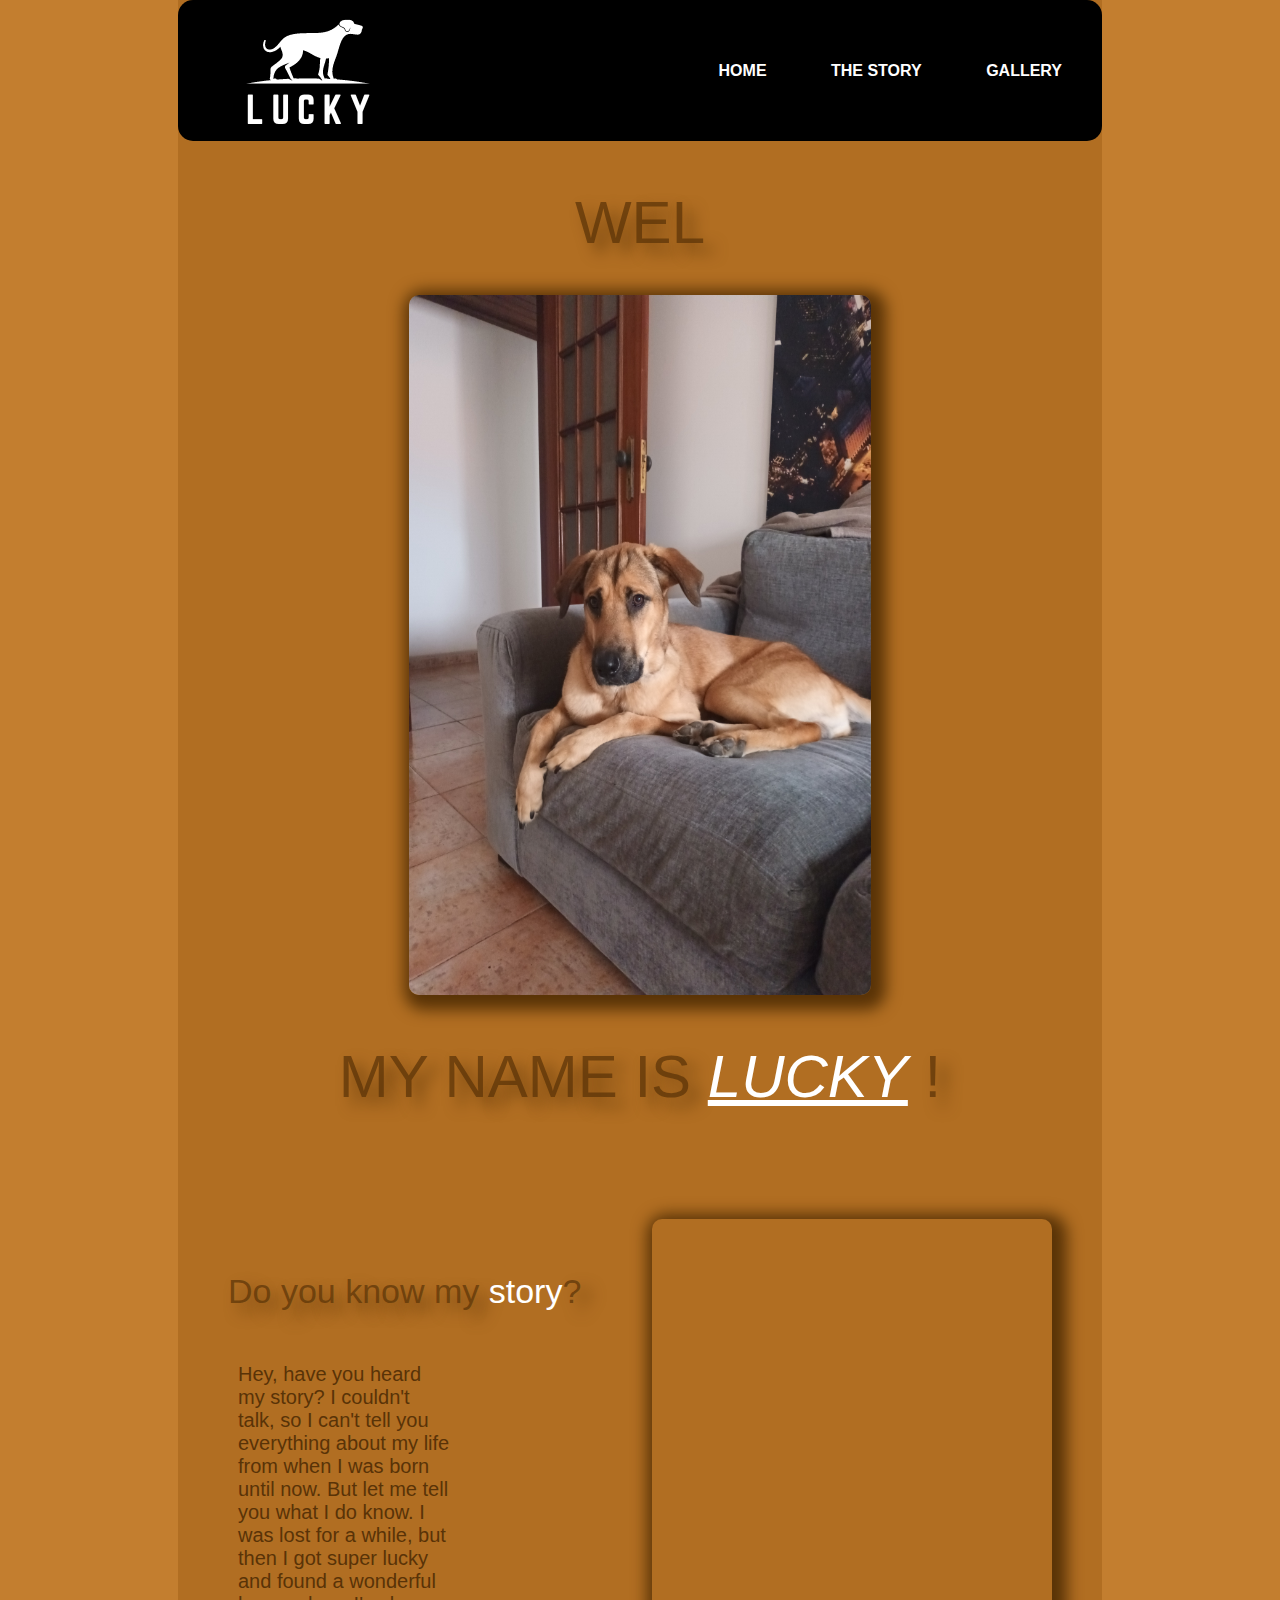
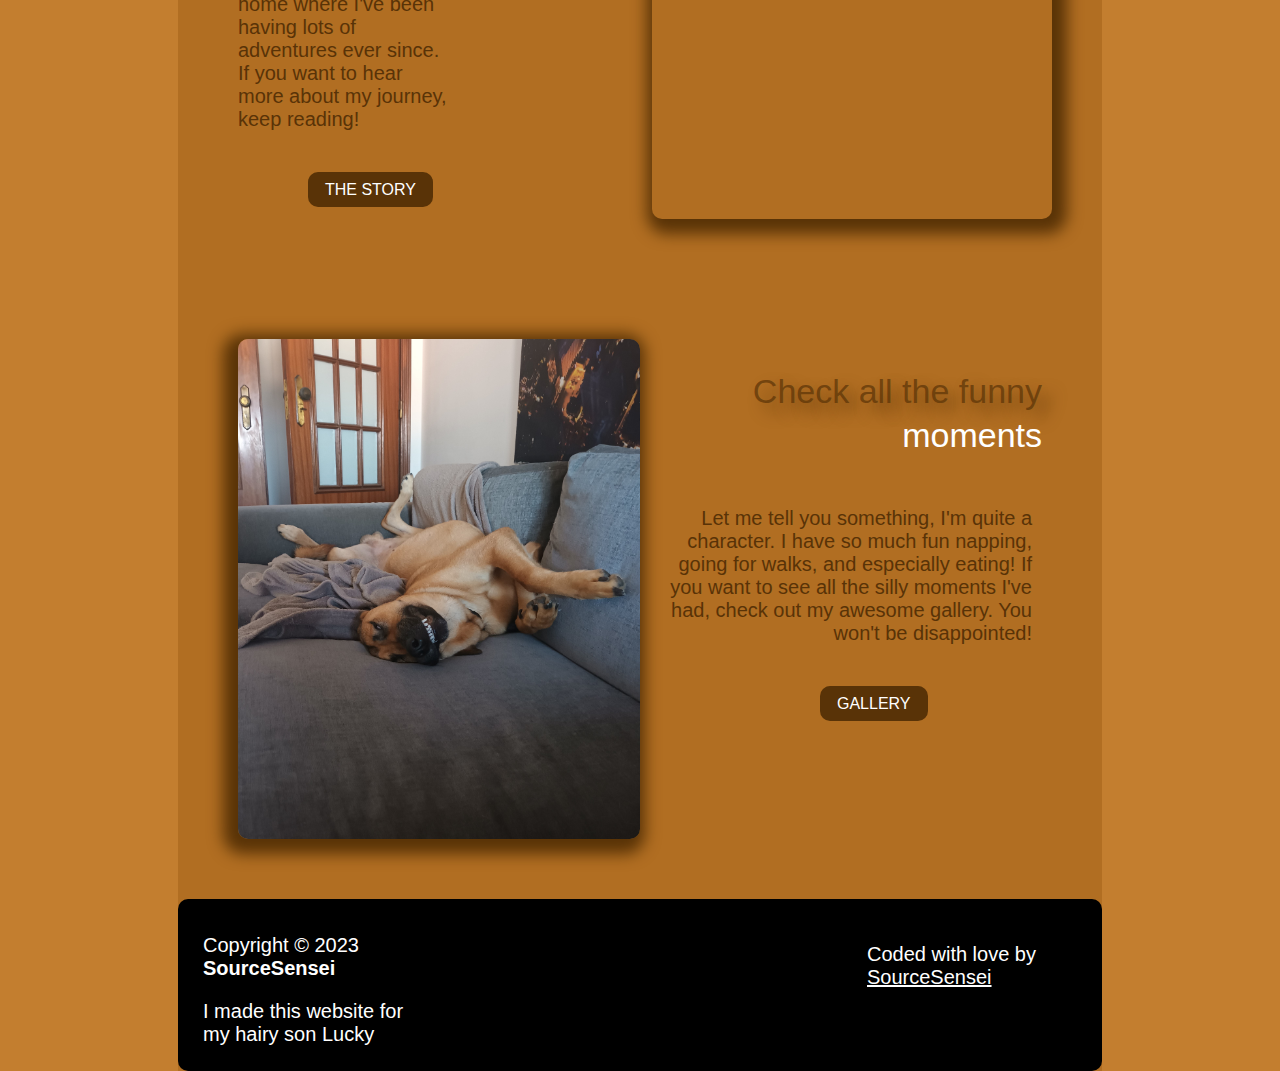
==== index.html @ 767d2778 "Initial commit" ====
<!DOCTYPE html>
<html lang="en">
  <head>
    <meta charset="UTF-8" />
    <meta http-equiv="X-UA-Compatible" content="IE=edge" />
    <meta name="viewport" content="width=device-width, initial-scale=1.0" />
    <link rel="shortcut icon" type="image/x-icon" href="favicon.ico" />
    <link href="style.css" rel="stylesheet" />
    <title>Lucky</title>
  </head>
  <body>
    <div class="container">
      <header>
        <nav>
          <ul>
            <li id="logo"></li>
            <li><a href="index.html">Home</a></li>
            <li><a href="the_story.html">The Story</a></li>
            <li><a href="gallery.html">Gallery</a></li>
          </ul>
        </nav>
      </header>
      <h1 class="intro" id="text">Welcome!</h1>
    </div>
    <div class="container">
      <div id="hero">
        <img
          id="hero-img"
          src="img/intro.jpg"
          alt="My beautiful dog"
          height="700px"
          width="540px"
        />
        <h1 class="intro">My name is <em id="lucky">Lucky</em> !</h1>
      </div>
    </div>
    <div class="container">
      <div id="the-story" class="clearfix">
        <div id="the-story-container">
          <article id="the-story-article">
            <h2 id="the-story-h2">
              Do you know my
              <span class="mode">story</span>?
            </h2>
            <p>
              Hey, have you heard my story? I couldn't talk, so I can't tell you
              everything about my life from when I was born until now. But let
              me tell you what I do know. I was lost for a while, but then I got
              super lucky and found a wonderful home where I've been having lots
              of adventures ever since. If you want to hear more about my
              journey, keep reading!
            </p>
            <a href="the_story.html" class="btn btn-primary" id="primary"
              >The Story</a
            >
          </article>
        </div>
        <video
          id="the-story-vid"
          src="img/the_story_video.mp4"
          width="400px"
          height="600px"
          autoplay
          muted
        ></video>
      </div>
    </div>
    <div class="container">
      <div id="gallery" class="clearfix">
        <div id="gallery-container">
          <img
            id="gallery-img"
            src="img/gallery.jpg"
            alt="check all the funny moments"
            height="500px"
            width="350px"
          />
          <article id="gallery-article">
            <h2 id="gallery-h2">
              Check all the funny
              <span class="mode">moments</span>
            </h2>
            <p id="gallery-p">
              Let me tell you something, I'm quite a character. I have so much
              fun napping, going for walks, and especially eating! If you want
              to see all the silly moments I've had, check out my awesome
              gallery. You won't be disappointed!
            </p>
            <a href="gallery.html" class="btn btn-primary" id="secondary"
              >Gallery</a
            >
          </article>
        </div>
      </div>
    </div>
    <div class="container clearfix">
      <footer class="main">
        <div class="footer clearfix">
          <div id="copyright">
            <p>Copyright &copy; 2023 <strong>SourceSensei</strong></p>
            <p>I made this website for my hairy son Lucky</p>
          </div>
          <div id="credits">
            <p>
              Coded with love by
              <a href="https://github.com/SourceSensei">SourceSensei</a>
            </p>
          </div>
        </div>
      </footer>
    </div>
    <script src="auto_text_index_script.js"></script>
  </body>
</html>
---- style.css ----
/* everything , you can also use * instead of body selector but for this website i dont recomend */

body {
  background-color: rgba(188, 110, 21, 0.89);
  color: #593307;
  font-size: 16px;
  font-family: Arial, Helvetica, sans-serif;
  -webkit-font-smoothing: antialiased;
  text-rendering: optimizeLegibility;
  margin: 0 auto;
  height: 100%;
}

/* main container */

.container {
  width: 924px;
  margin: 0 auto;
  padding: 0px;
  background-color: #97581068;
}

/* Text formatting */

span.mode {
  color: white;
  text-shadow: none;
}

h1,
h2 {
  color: #593307b6;
  font-size: 40px;
  font-weight: normal;
  font-family: Impact, Haettenschweiler, "Arial Narrow Bold", sans-serif;
  line-height: 44px;
  margin: 30px 0 0 0;
  text-shadow: 10px 9px 15px;
}

h1 {
  text-align: center;
  padding: 0 0 20px;
  text-transform: uppercase;
}

h2 {
  font-size: 34px;
}

p {
  margin: 20px 10px;
  text-align: left;
  font-size: 20px;
}

a:link {
  color: white;
}

a:visited {
  color: white;
}

a:hover {
  color: #593307;
}

/* Header */

header nav {
  text-align: right;
  box-sizing: border-box;
  border-radius: 15px;
  background-color: black;
  color: white;
}

header nav ul {
  margin: 0;
  padding: 0;
  list-style: none;
  display: block;
  line-height: 141px;
}

header nav ul li {
  display: inline-block;
  padding: 0 20px;
  padding-right: 40px;
}

header nav ul li a {
  text-transform: uppercase;
  text-decoration: none;
  font-weight: bold;
}

li#logo {
  float: left;
}

header nav ul li a:hover {
  color: #593307;
  padding: 45px 0;
  background: url("2.png") top center no-repeat;
}

header nav ul li#logo {
  display: block;
  width: 200px;
  height: 170px;
  background: url("lucky_logo_main.png") center center no-repeat;
  text-indent: -99999px;
}

/* Hero */

h1.intro {
  font-size: 60px;
  padding: 30px 0;
}

em#lucky {
  color: white;
  text-shadow: none;
  text-decoration: underline;
}

#hero {
  padding: 20px 0 30px 0;
  margin: 0;
}

img#hero-img {
  display: block;
  margin-left: auto;
  margin-right: auto;
  width: 50%;
  border-radius: 10px;
  box-shadow: 5px 5px 15px 10px;
}

/* The story */

#the-story {
  display: flex;
  align-items: center;
  justify-content: center;
  padding: 60px 50px;
}

#the-story p {
  width: 50%;
  text-align: left;
  padding: 30px 0;
}

h2#the-story-h2 {
  text-align: left;
}

video#the-story-vid {
  float: right;
  width: 50%;
  box-sizing: border-box;
  border-radius: 10px;
  box-shadow: 5px 5px 15px 10px;
}

#the-story-container {
  display: flex;
  flex-direction: column;
}

a.btn.btn-primary {
  background: #593307;
  color: #fff;
  padding: 9px 17px;
  width: 10%;
  border-radius: 10px;
  text-decoration: none;
  text-transform: uppercase;
  font-family: "Franklin Gothic Medium", "Arial Narrow", Arial, sans-serif;
}

a#primary.btn.btn-primary {
  background: #593307;
  color: #fff;
  padding: 9px 17px;
  width: 10%;
  margin-left: 80px;
  border-radius: 10px;
  text-decoration: none;
  text-transform: uppercase;
  font-family: "Franklin Gothic Medium", "Arial Narrow", Arial, sans-serif;
}

a#primary.btn.btn-primary:hover {
  color: #a9610e;
  background-color: #2c1a06;
}

/* The gallery */

#gallery {
  display: flex;
  padding: 60px 60px;
  align-items: center;
  justify-content: center;
}

#gallery-container {
  display: flex;
  display: column;
}

img#gallery-img {
  float: left;
  width: 50%;
  box-sizing: border-box;
  border-radius: 10px;
  box-shadow: -5px 5px 15px 10px;
}

article#gallery-article {
  float: right;
  width: 50%;
}

h2#gallery-h2 {
  text-align: right;
}

p#gallery-p {
  text-align: right;
  padding-top: 10px;
  padding: 30px 0;
}

a#secondary.btn.btn-primary {
  background: #593307;
  color: #fff;
  padding: 9px 17px;
  width: 10%;
  border-radius: 10px;
  text-decoration: none;
  text-transform: uppercase;
  font-family: "Franklin Gothic Medium", "Arial Narrow", Arial, sans-serif;
  margin-left: 180px;
}

a#secondary.btn.btn-primary:hover {
  color: #a9610e;
  background-color: #2c1a06;
}

/* The Story html page */

h1#main-story-h1 {
  padding: 50px 0;
  text-transform: uppercase;
}

img#the-story-full-img {
  display: block;
  margin-left: auto;
  margin-right: auto;
  width: 50%;
  border-radius: 10px;
  box-shadow: 5px 5px 15px 10px;
  margin-bottom: 50px;
  margin-top: 20px;
}

h2#main-story-h2 {
  padding: 30px 0px;
  padding-left: 60px;
}

p#main-story-p {
  padding: 0 30px 60px 30px;
  text-align: left;
  font-size: 18px;
}

/* Footer */

footer.main {
  background-color: black;
  border-radius: 10px;
  color: white;
  padding-top: 10px;
  padding-left: 10px;
}

#copyright,
#credits {
  width: 240px;
  padding: 5px;
  float: left;
}

#credits {
  float: right;
  margin-top: 9px;
}

/* Force Elements to Self Clear its Children: http://css-tricks.com/snippets/css/clear-fix/ */

.clearfix:after {
  visibility: hidden;
  display: block;
  content: "";
  clear: both;
  height: 0;
}
* html .group {
  zoom: 1;
} /* IE6 */
*:first-child + html .group {
  zoom: 1;
} /* IE7 */
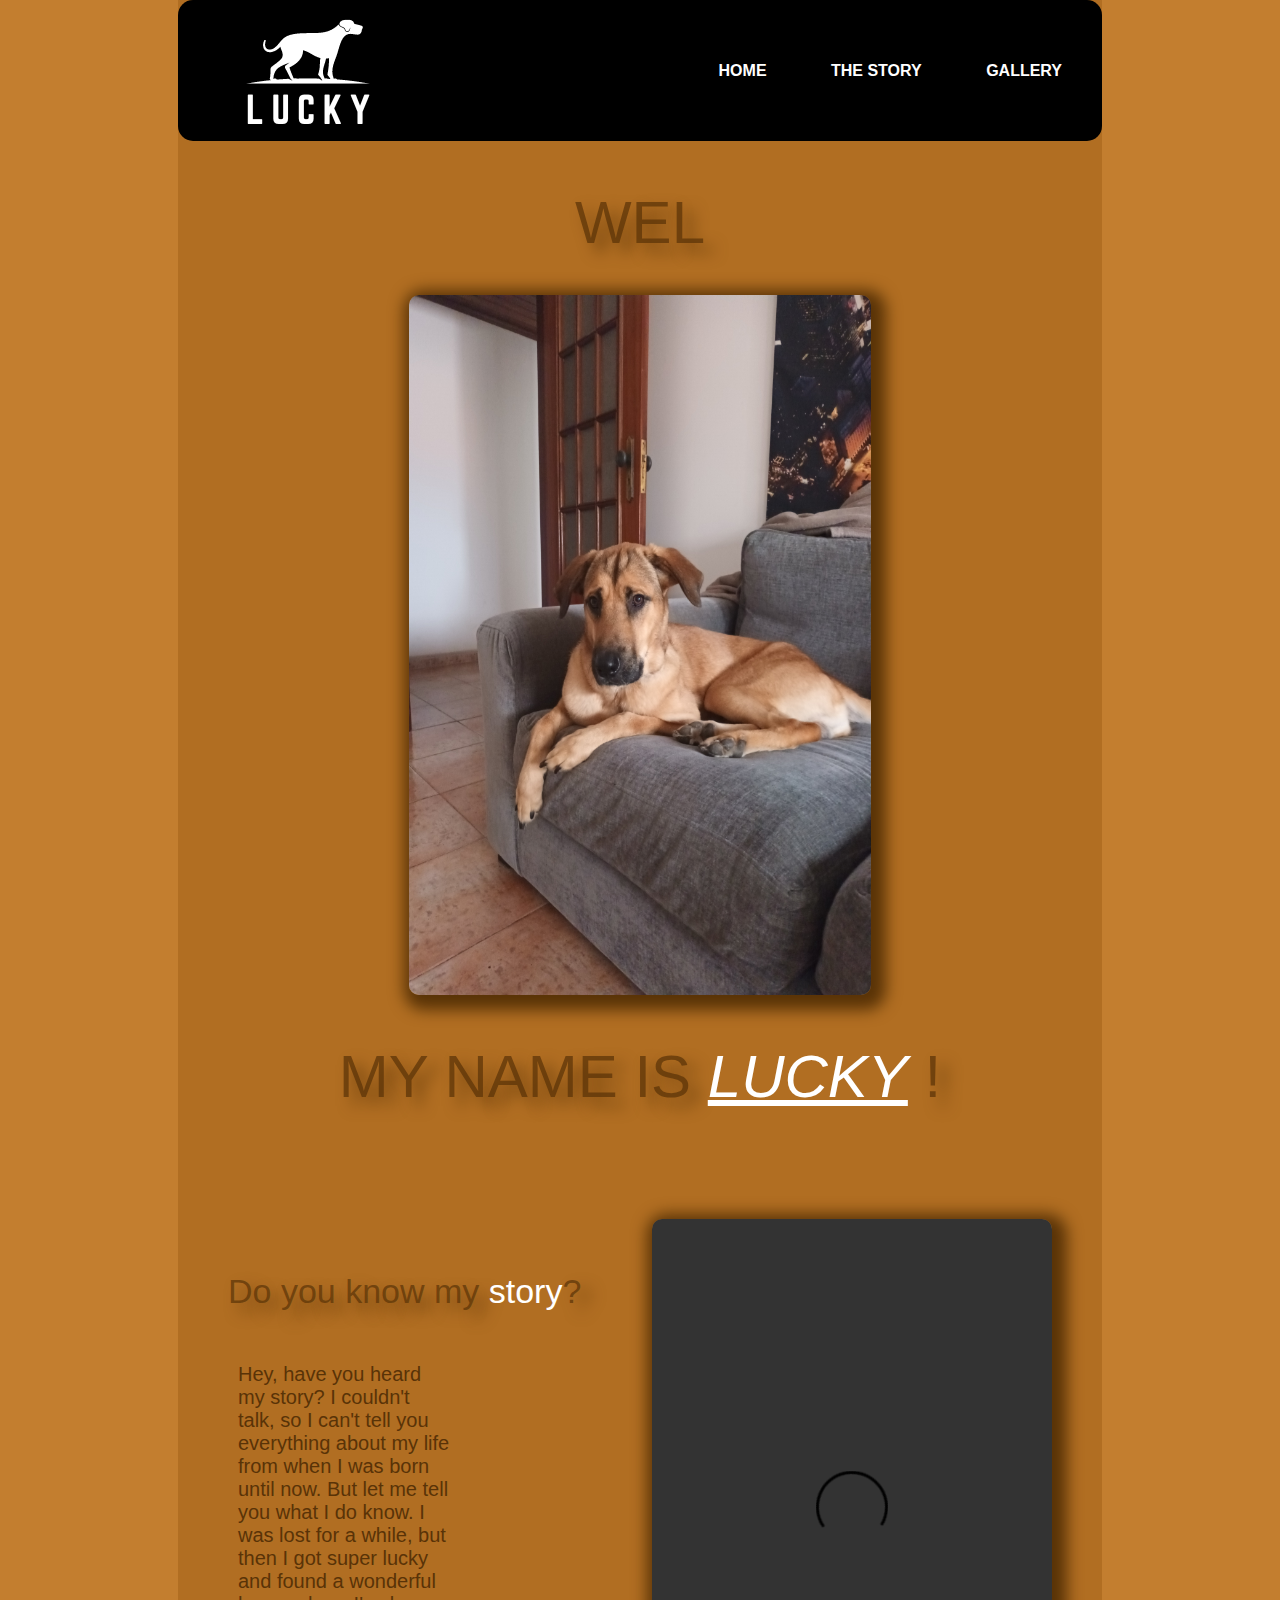
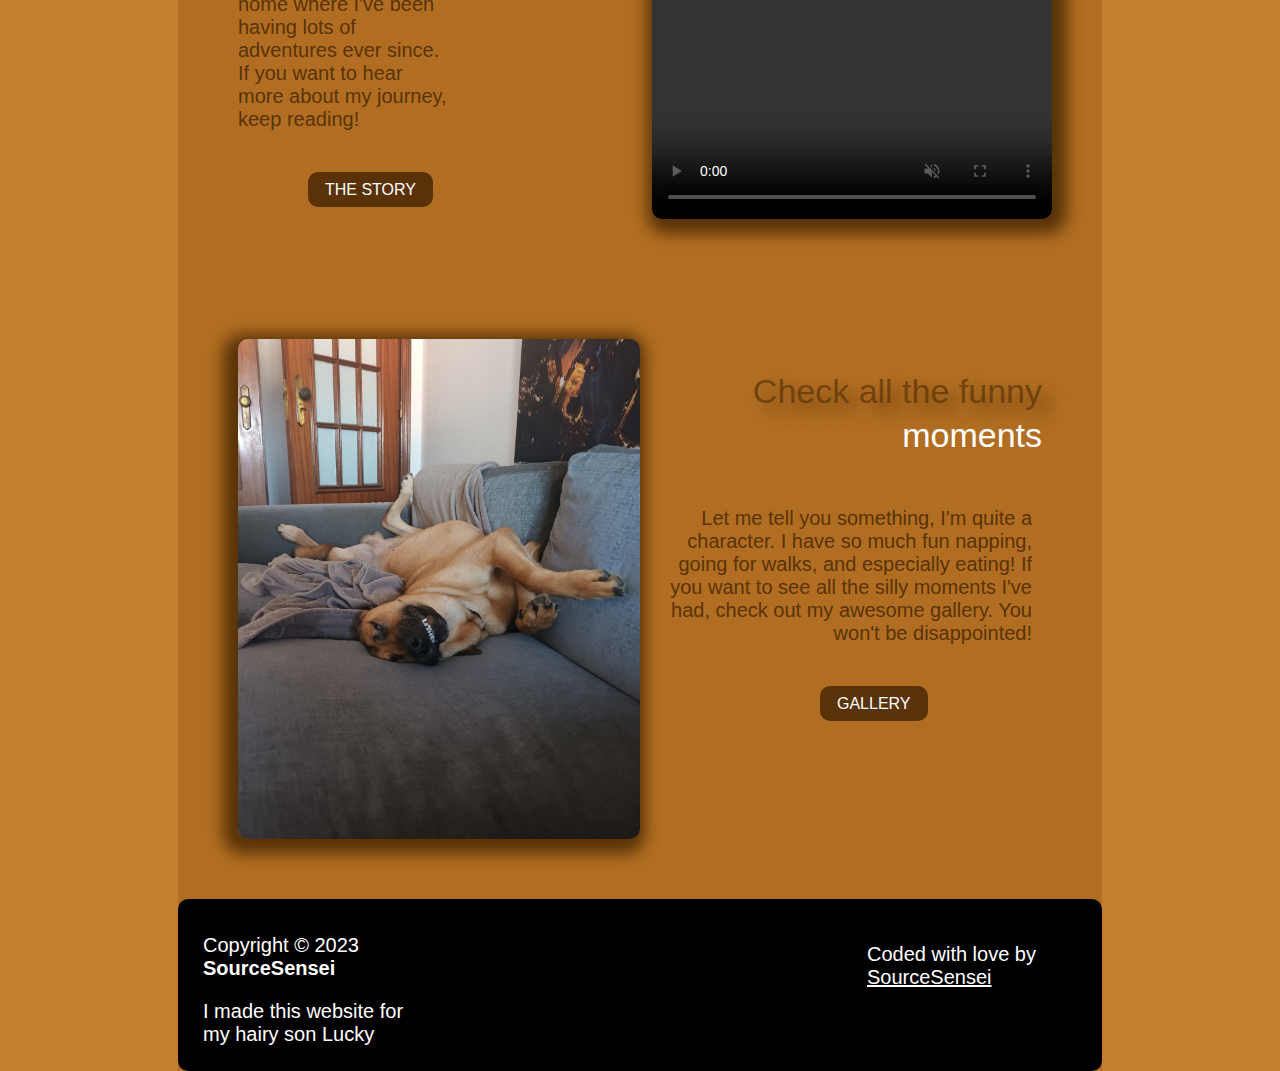
==== commit 3032e918: "First Update" ====
--- a/index.html
+++ b/index.html
@@ -6,6 +6,11 @@
     <meta name="viewport" content="width=device-width, initial-scale=1.0" />
     <link rel="shortcut icon" type="image/x-icon" href="favicon.ico" />
     <link href="style.css" rel="stylesheet" />
+    <link
+      href="mobile.css"
+      rel="stylesheet"
+      media="screen and (max-width: 500px)"
+    />
     <title>Lucky</title>
   </head>
   <body>
@@ -60,7 +65,7 @@
           src="img/the_story_video.mp4"
           width="400px"
           height="600px"
-          autoplay
+          controls
           muted
         ></video>
       </div>
--- a/mobile.css
+++ b/mobile.css
@@ -0,0 +1,328 @@
+@media screen and (max-width: 500px) {
+  body {
+    background-color: rgba(188, 110, 21, 0.89);
+    color: #593307;
+    font-size: 12px;
+    font-family: Arial, Helvetica, sans-serif;
+    -webkit-font-smoothing: antialiased;
+    text-rendering: optimizeLegibility;
+    margin: 0 auto;
+    height: 100%;
+  }
+  /* main container */
+
+  .container {
+    width: 400px;
+    margin: 0 auto;
+    padding: 0px;
+    background-color: #97581068;
+  }
+
+  /* Text formatting */
+
+  span.mode {
+    color: white;
+    text-shadow: none;
+  }
+
+  h1,
+  h2 {
+    color: #593307b6;
+    font-size: 20px;
+    font-weight: normal;
+    font-family: Impact, Haettenschweiler, "Arial Narrow Bold", sans-serif;
+    line-height: 30px;
+    text-shadow: 10px 9px 15px;
+  }
+
+  h1 {
+    text-align: center;
+    padding: 0 0 10px;
+    text-transform: uppercase;
+  }
+
+  h2 {
+    font-size: 20px;
+  }
+
+  p {
+    margin: 10px 0;
+    text-align: left;
+    font-size: 12px;
+  }
+
+  a:link {
+    color: white;
+  }
+
+  a:visited {
+    color: white;
+  }
+
+  /* Header */
+
+  header nav {
+    text-align: right;
+    box-sizing: border-box;
+    border-radius: 0;
+    background-color: black;
+    color: white;
+  }
+
+  header nav ul {
+    margin: 0 auto;
+    padding: 0;
+    list-style: none;
+    display: block;
+    line-height: 100px;
+  }
+
+  header nav ul li {
+    display: inline-block;
+    padding: 20px 0;
+    padding-right: 10px;
+  }
+
+  header nav ul li a {
+    text-transform: uppercase;
+    text-decoration: none;
+    font-weight: bold;
+  }
+
+  li#logo {
+    float: left;
+    height: 50px;
+    width: 40px;
+  }
+
+  header nav ul li#logo {
+    display: block;
+    width: 130px;
+    height: 120px;
+    background: url("lucky_logo_main.png") center center no-repeat;
+    text-indent: -99999px;
+  }
+
+  /* Hero */
+
+  h1.intro {
+    font-size: 40px;
+    padding: 10px 0;
+  }
+
+  em#lucky {
+    color: white;
+    text-shadow: none;
+    text-decoration: underline;
+  }
+
+  #hero {
+    padding: 20px 0 30px 0;
+    margin: 0;
+    flex-direction: column;
+  }
+
+  img#hero-img {
+    display: block;
+    margin-left: auto;
+    margin-right: auto;
+    width: 50%;
+    width: 200px;
+    height: 300px;
+    border-radius: 10px;
+    box-shadow: 5px 5px 15px 10px;
+  }
+
+  /* The story */
+
+  #the-story {
+    display: flex;
+    flex-direction: column;
+    align-items: center;
+    justify-content: center;
+    padding: 10px 30px;
+  }
+
+  #the-story p {
+    width: 100%;
+    text-align: left;
+    padding: 10px 0;
+    padding-bottom: 20px;
+  }
+
+  h2#the-story-h2 {
+    text-align: left;
+  }
+
+  video#the-story-vid {
+    flex-direction: column;
+    width: 50%;
+    box-sizing: border-box;
+    border-radius: 10px;
+    box-shadow: 5px 5px 15px 10px;
+    height: 300px;
+    margin-top: 40px;
+  }
+
+  #the-story-container {
+    display: flex;
+    flex-direction: column;
+    align-items: center;
+    justify-content: center;
+  }
+
+  a.btn.btn-primary {
+    background: #593307;
+    color: #fff;
+    padding: 9px 17px;
+    width: 10%;
+    border-radius: 10px;
+    text-decoration: none;
+    text-transform: uppercase;
+    font-family: "Franklin Gothic Medium", "Arial Narrow", Arial, sans-serif;
+  }
+
+  a#primary.btn.btn-primary {
+    background: #593307;
+    color: #fff;
+    padding: 9px 17px;
+    width: 10%;
+    margin-left: 10px;
+    margin-top: 20px;
+    border-radius: 10px;
+    text-decoration: none;
+    text-transform: uppercase;
+    font-family: "Franklin Gothic Medium", "Arial Narrow", Arial, sans-serif;
+  }
+  /* The gallery */
+
+  #gallery-container {
+    display: flex;
+    flex-direction: column;
+    margin-bottom: 10px;
+    align-items: flex-end; /* Change this line */
+  }
+
+  img#gallery-img {
+    width: 50%;
+    width: 200px;
+    box-sizing: border-box;
+    border-radius: 10px;
+    box-shadow: -5px 5px 15px 10px;
+    height: 300px;
+    margin: 0 auto;
+    margin-bottom: 20px;
+  }
+
+  article#gallery-article {
+    width: 100%;
+  }
+
+  h2#gallery-h2 {
+    text-align: right;
+  }
+
+  p#gallery-p {
+    text-align: right;
+    padding: 10px 0;
+    padding-bottom: 20px;
+  }
+
+  a#secondary.btn.btn-primary {
+    background: #593307;
+    color: #fff;
+    padding: 9px 17px;
+    width: 10%;
+    border-radius: 10px;
+    text-decoration: none;
+    text-transform: uppercase;
+    font-family: "Franklin Gothic Medium", "Arial Narrow", Arial, sans-serif;
+  }
+
+  /* The Story html page */
+
+  h1#main-story-h1 {
+    padding: 50px 0;
+    text-transform: uppercase;
+  }
+
+  img#the-story-full-img {
+    display: block;
+    margin-left: auto;
+    margin-right: auto;
+    width: 50%;
+    border-radius: 10px;
+    box-shadow: 5px 5px 15px 10px;
+    margin-bottom: 50px;
+    margin-top: 20px;
+  }
+
+  h2#main-story-h2 {
+    padding: 30px 0px;
+    padding-left: 60px;
+  }
+
+  p#main-story-p {
+    padding: 0 30px 60px 30px;
+    text-align: left;
+    font-size: 18px;
+  }
+
+  /* The Story html page */
+
+  h1#main-story-h1 {
+    padding: 30px 0;
+    text-transform: uppercase;
+  }
+
+  img#the-story-full-img {
+    display: block;
+    margin-left: auto;
+    margin-right: auto;
+    width: 50%;
+    border-radius: 10px;
+    box-shadow: 5px 5px 15px 10px;
+    margin-top: 40px;
+    height: 300px;
+    width: 300px;
+  }
+
+  h2#main-story-h2 {
+    padding: 30px 0px;
+    padding-left: 60px;
+    font-size: 25px;
+  }
+
+  p#main-story-p {
+    padding: 0 30px 60px 30px;
+    text-align: left;
+    font-size: 12px;
+  }
+
+  /* Footer */
+
+footer.main {
+  background-color: black;
+  box-sizing: border-box;
+  border-radius: 0;
+  color: white;
+  padding-top: 10px;
+  padding-left: 10px;
+}
+
+  /* Force Elements to Self Clear its Children: http://css-tricks.com/snippets/css/clear-fix/ */
+
+  .clearfix:after {
+    visibility: hidden;
+    display: block;
+    content: "";
+    clear: both;
+    height: 0;
+  }
+  * html .group {
+    zoom: 1;
+  } /* IE6 */
+  *:first-child + html .group {
+    zoom: 1;
+  } /* IE7 */
+}
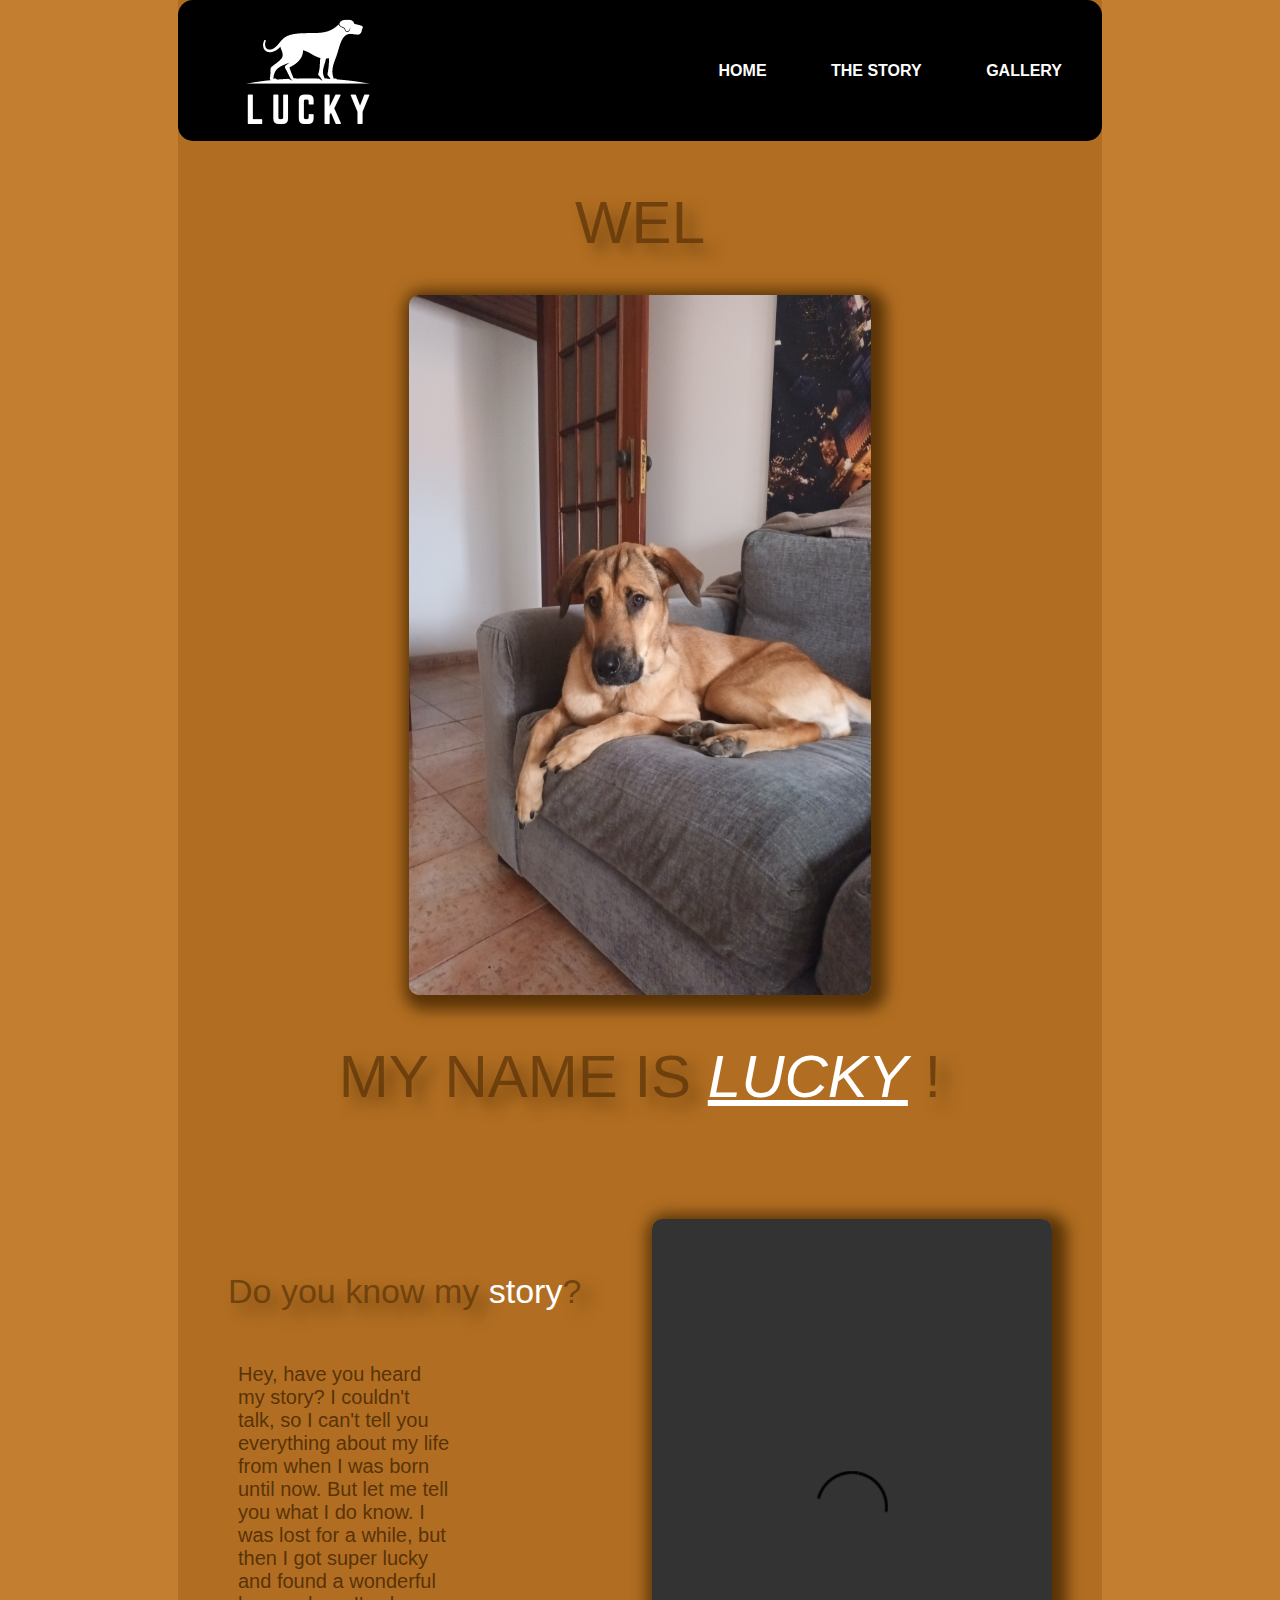
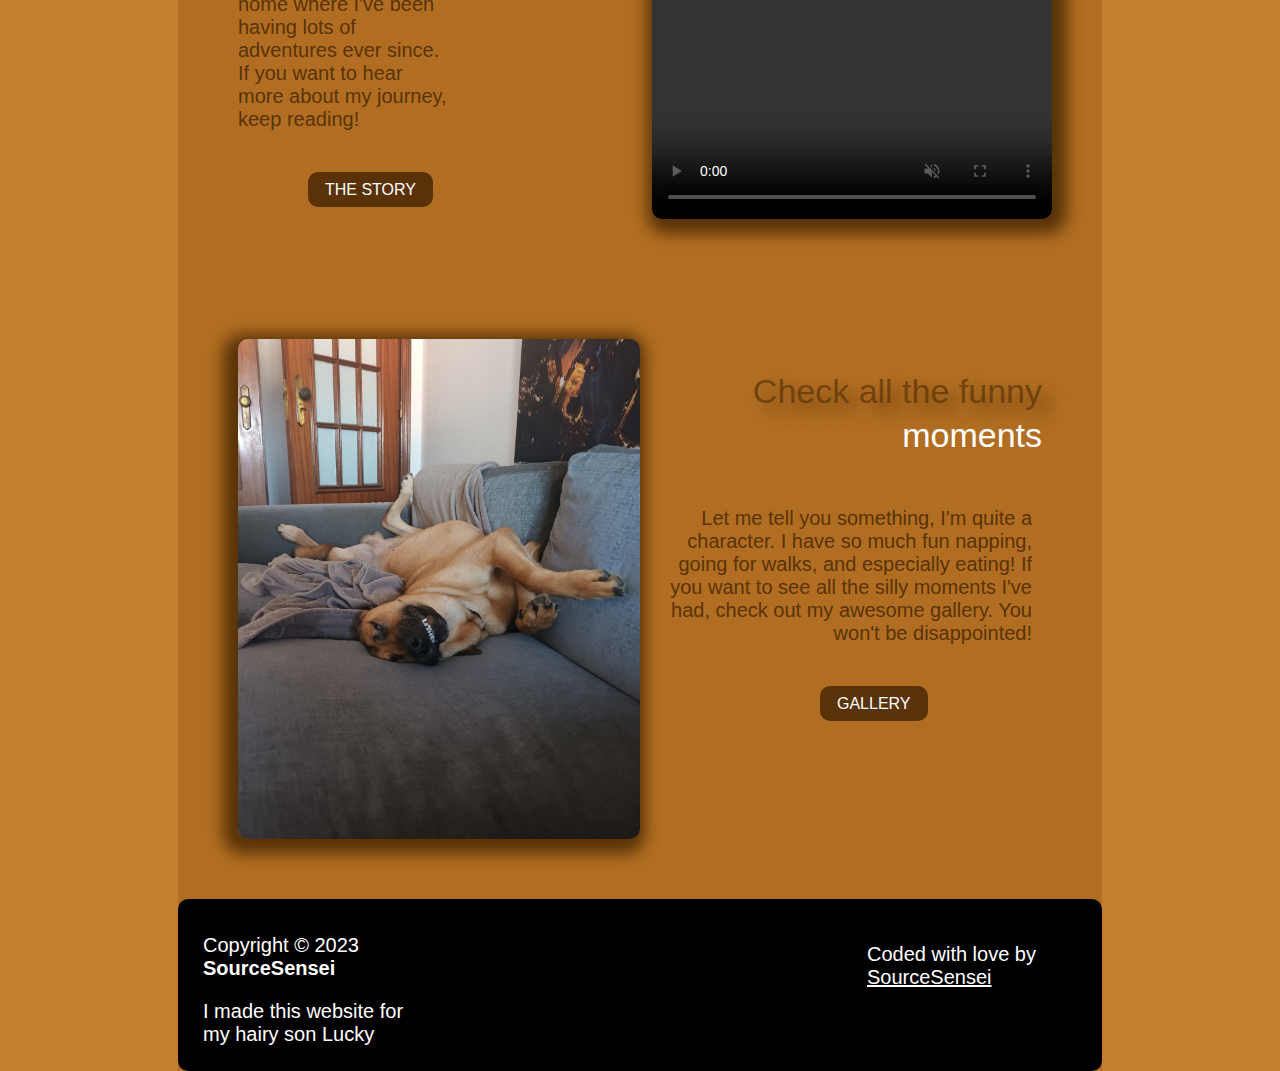
==== commit 28c0df59: "Third Update" ====
--- a/index.html
+++ b/index.html
@@ -36,7 +36,7 @@
           height="700px"
           width="540px"
         />
-        <h1 class="intro">My name is <em id="lucky">Lucky</em> !</h1>
+        <h1 class="intro" id="Lucky">My name is <em id="lucky">Lucky</em> !</h1>
       </div>
     </div>
     <div class="container">
--- a/mobile.css
+++ b/mobile.css
@@ -12,7 +12,7 @@
   /* main container */
 
   .container {
-    width: 400px;
+    width: 360px;
     margin: 0 auto;
     padding: 0px;
     background-color: #97581068;
@@ -110,6 +110,10 @@
     padding: 10px 0;
   }
 
+  h1#Lucky.intro {
+    font-size: 30px;
+  }
+
   em#lucky {
     color: white;
     text-shadow: none;
@@ -301,14 +305,14 @@
 
   /* Footer */
 
-footer.main {
-  background-color: black;
-  box-sizing: border-box;
-  border-radius: 0;
-  color: white;
-  padding-top: 10px;
-  padding-left: 10px;
-}
+  footer.main {
+    background-color: black;
+    box-sizing: border-box;
+    border-radius: 0;
+    color: white;
+    padding-top: 10px;
+    padding-left: 10px;
+  }
 
   /* Force Elements to Self Clear its Children: http://css-tricks.com/snippets/css/clear-fix/ */
 
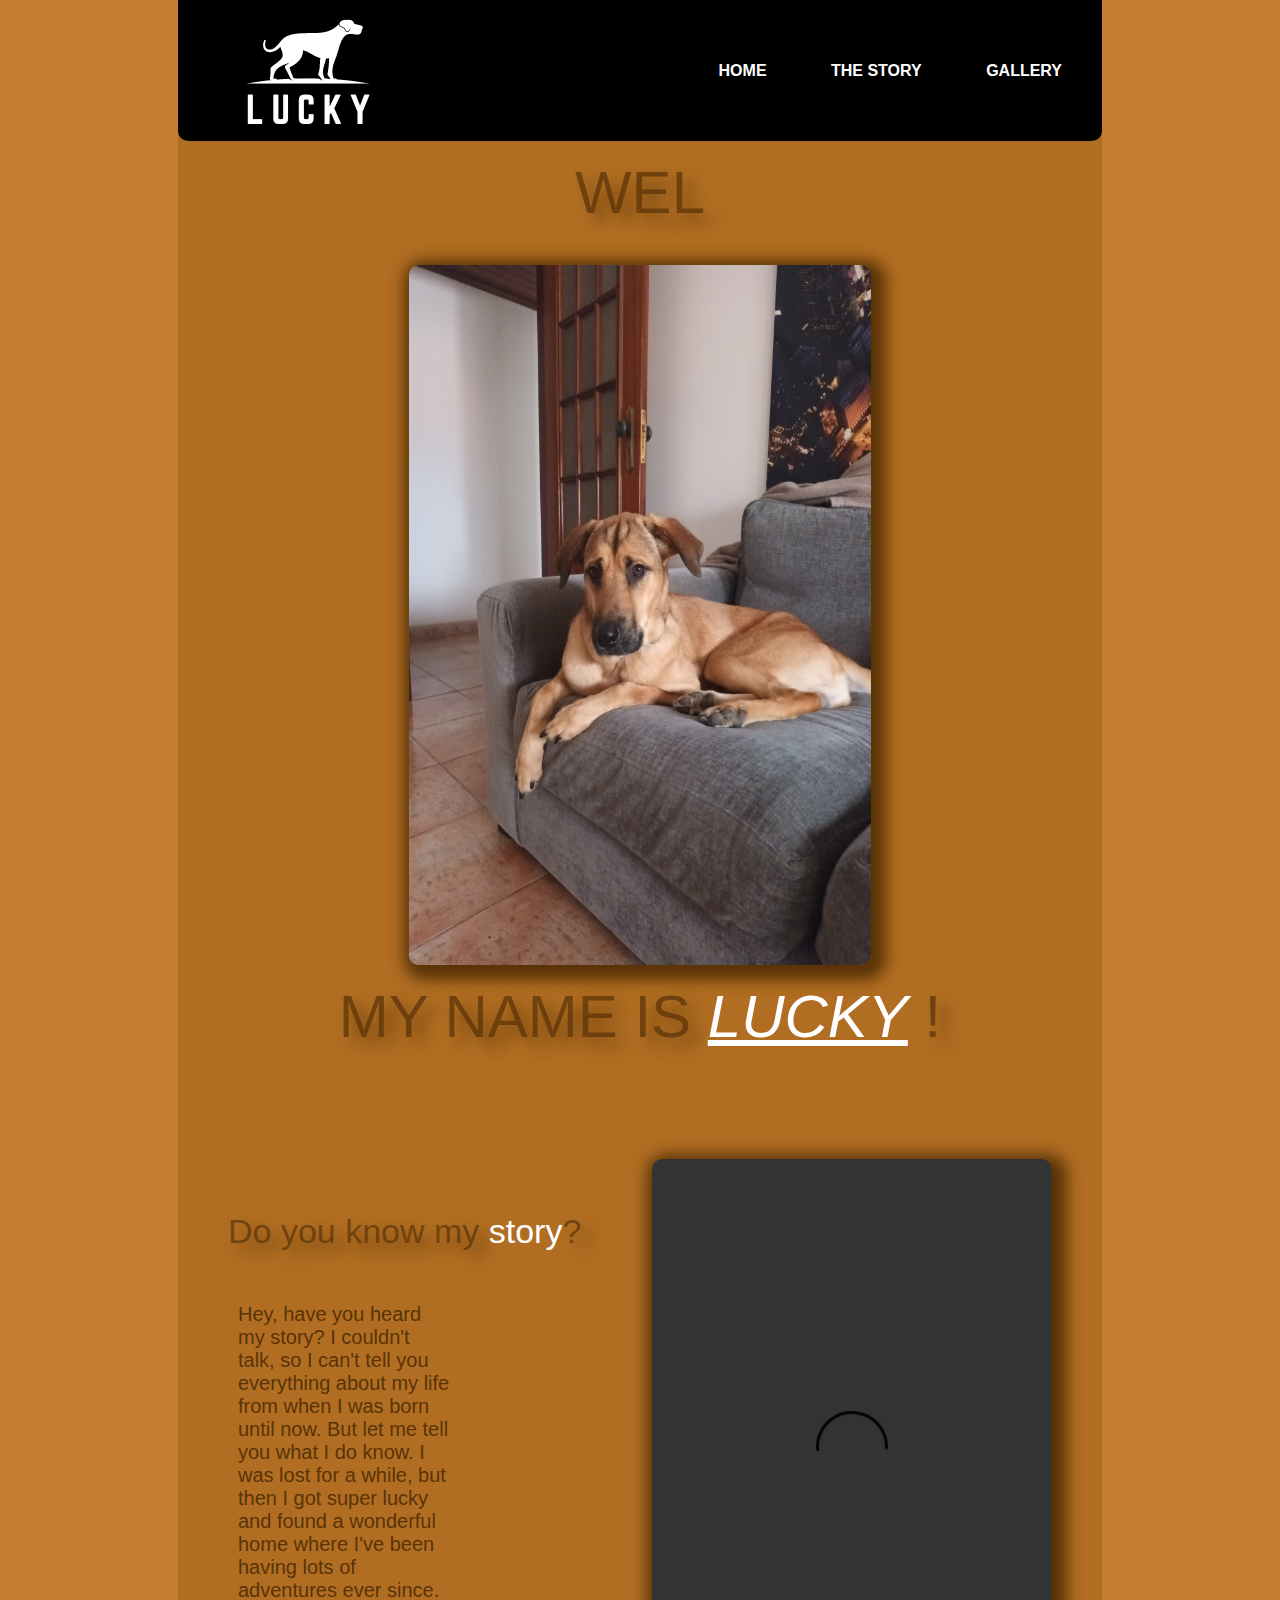
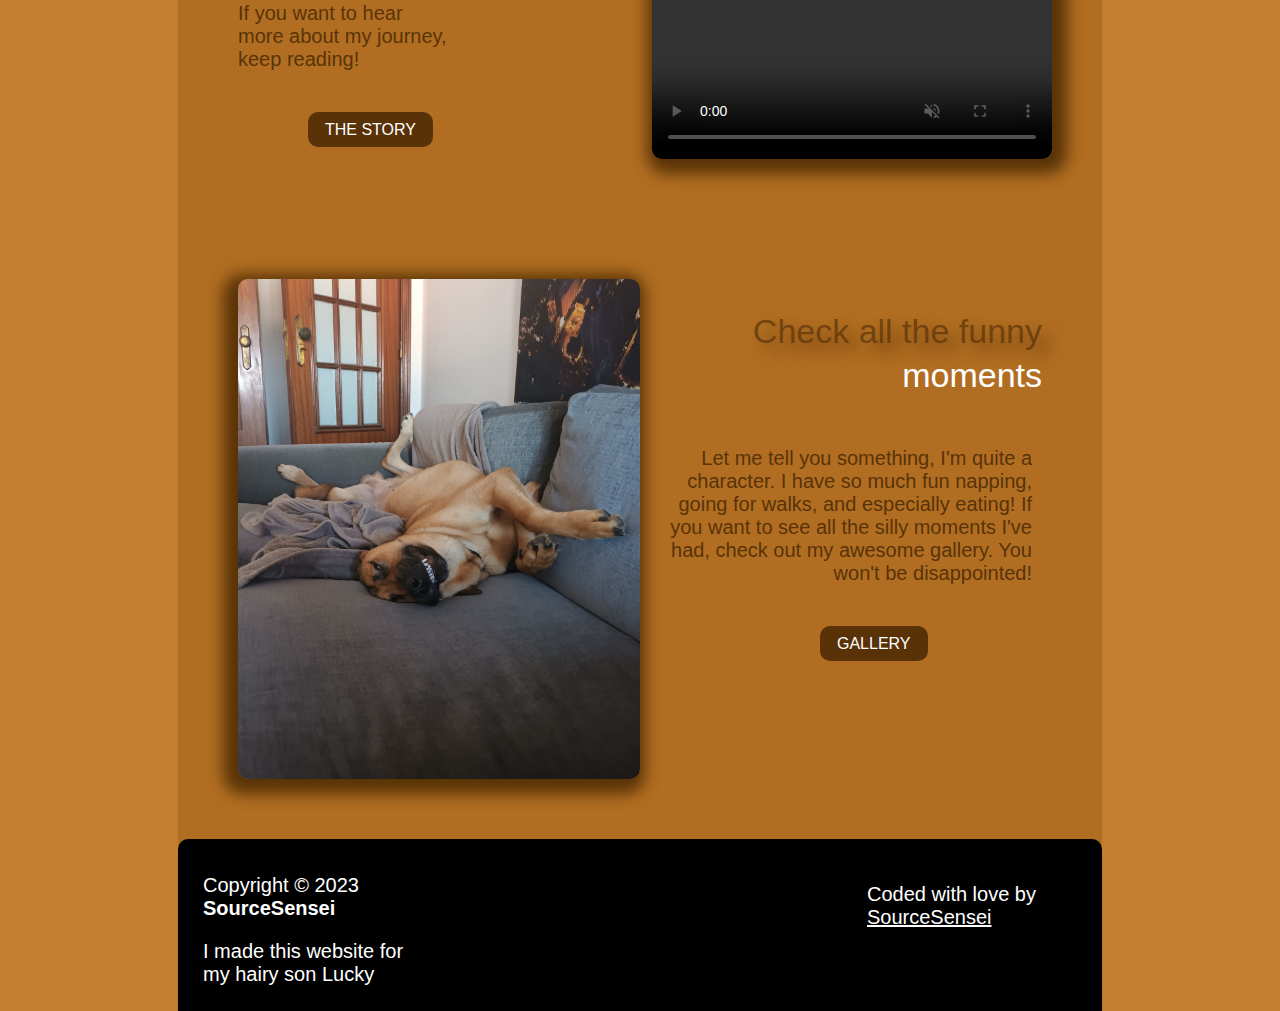
==== commit b61debbc: "Fourth Update" ====
--- a/index.html
+++ b/index.html
@@ -25,7 +25,7 @@
           </ul>
         </nav>
       </header>
-      <h1 class="intro" id="text">Welcome!</h1>
+      <h1 class="intro" class="container" id="text">Welcome!</h1>
     </div>
     <div class="container">
       <div id="hero">
--- a/style.css
+++ b/style.css
@@ -71,7 +71,7 @@
 header nav {
   text-align: right;
   box-sizing: border-box;
-  border-radius: 15px;
+  border-radius: 0 0 10px 10px;
   background-color: black;
   color: white;
 }
@@ -119,6 +119,7 @@
 h1.intro {
   font-size: 60px;
   padding: 30px 0;
+  margin: 0;
 }
 
 em#lucky {
@@ -288,7 +289,7 @@
 
 footer.main {
   background-color: black;
-  border-radius: 10px;
+  border-radius: 10px 10px 0 0;
   color: white;
   padding-top: 10px;
   padding-left: 10px;
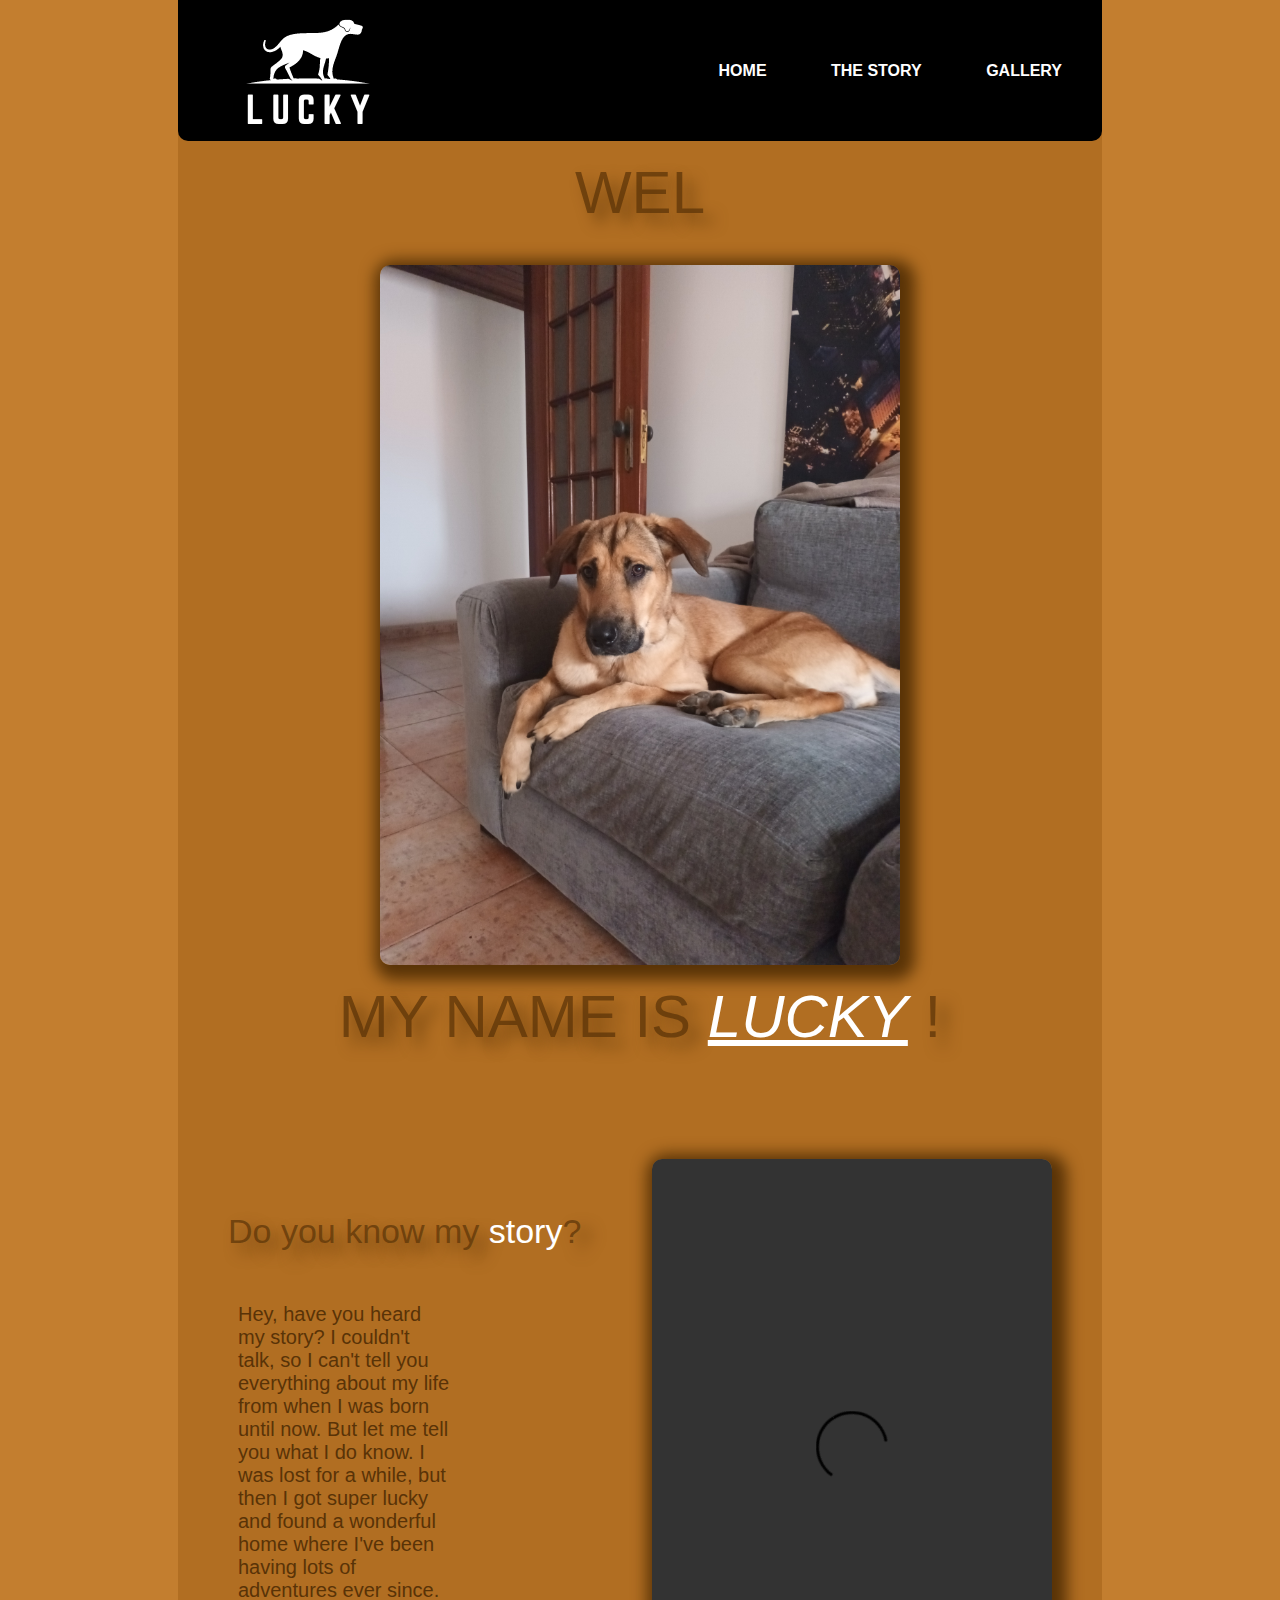
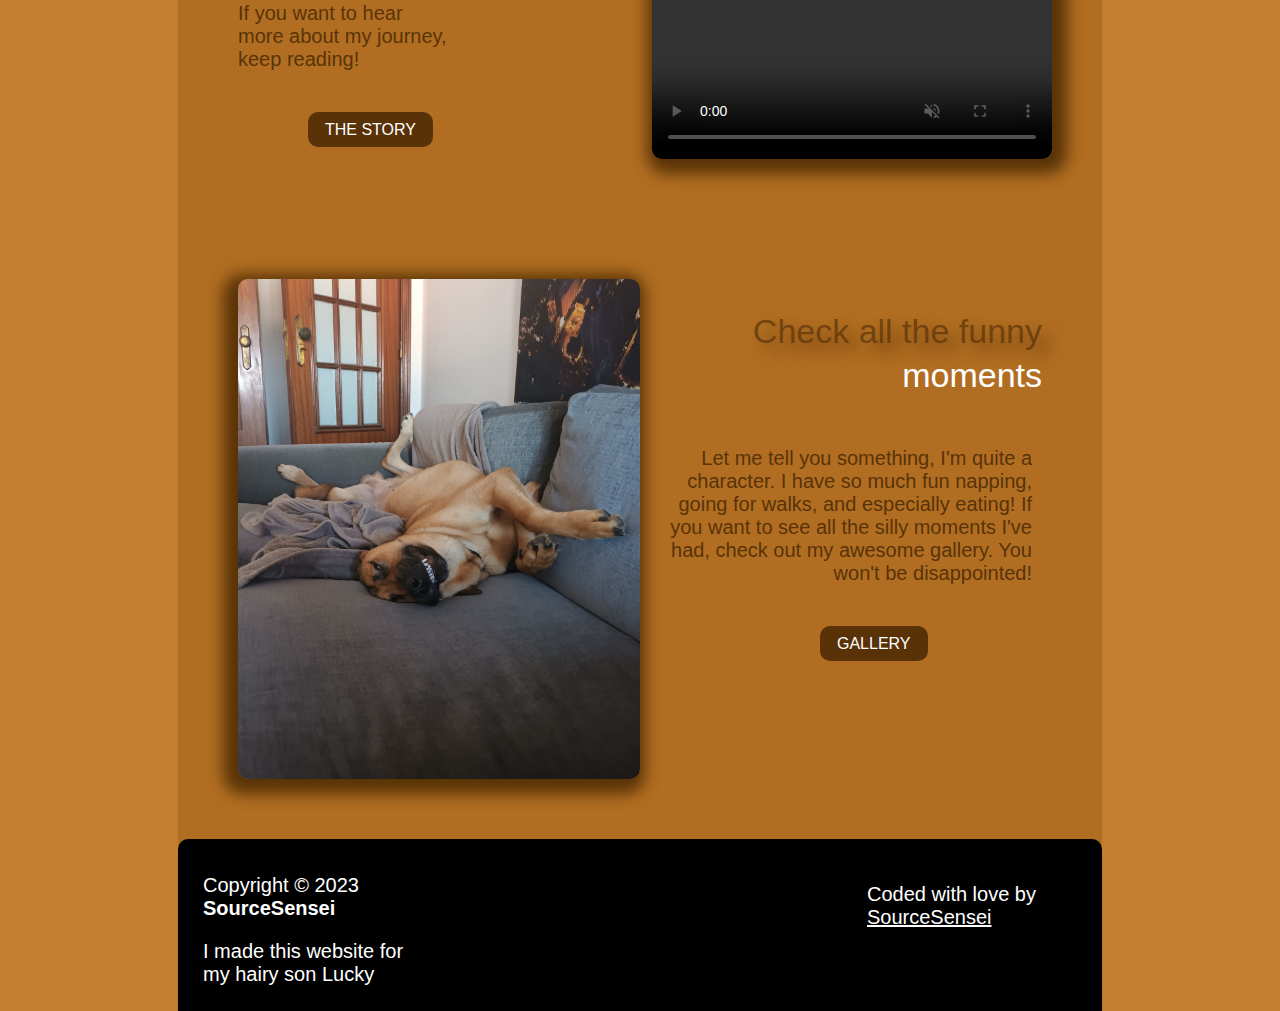
==== commit 4adf7681: "Update 6" ====
--- a/index.html
+++ b/index.html
@@ -11,6 +11,9 @@
       rel="stylesheet"
       media="screen and (max-width: 500px)"
     />
+    <meta name="robots" content="noindex, nofollow" />
+    <meta name="description" content="A website about the dog named Lucky" />
+    <meta name="keywords" content="lucky dogs dog blog happy life" />
     <title>Lucky</title>
   </head>
   <body>
--- a/style.css
+++ b/style.css
@@ -138,6 +138,7 @@
   margin-left: auto;
   margin-right: auto;
   width: 50%;
+  width: 520px;
   border-radius: 10px;
   box-shadow: 5px 5px 15px 10px;
 }
